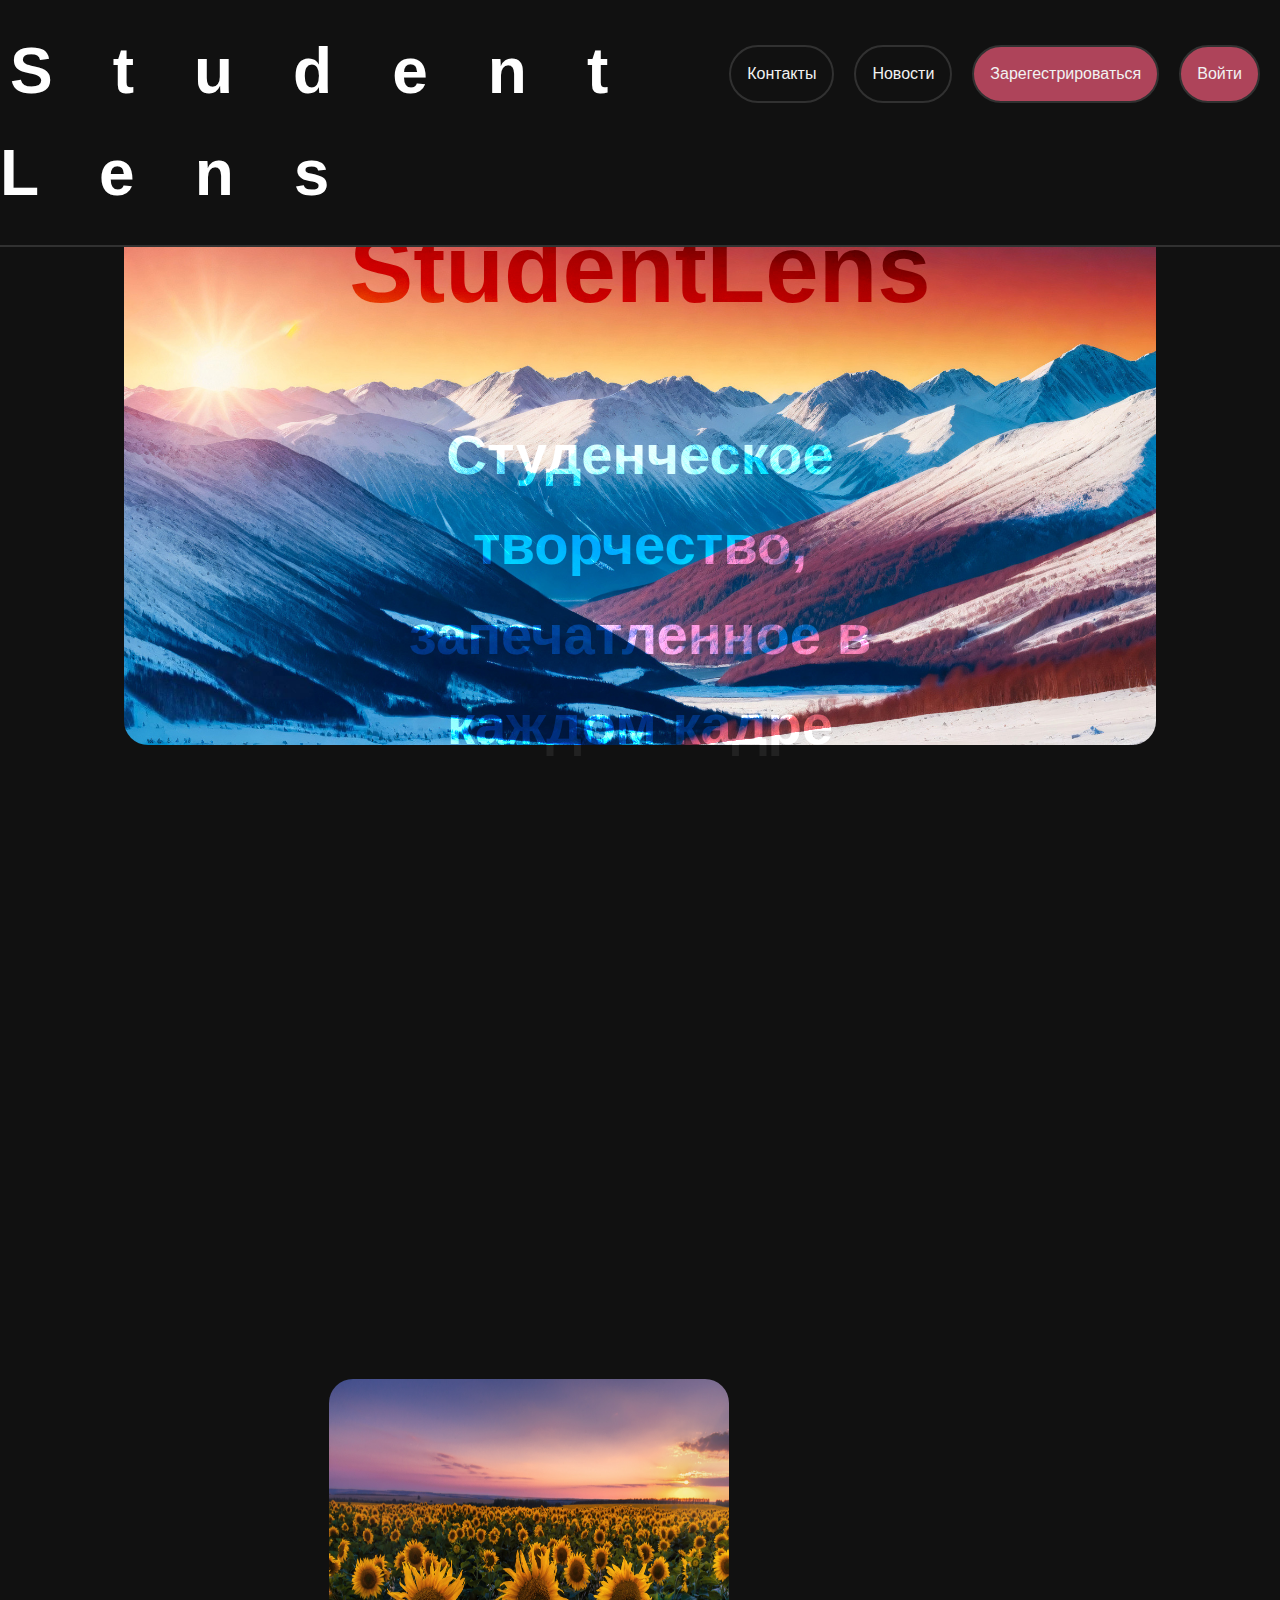
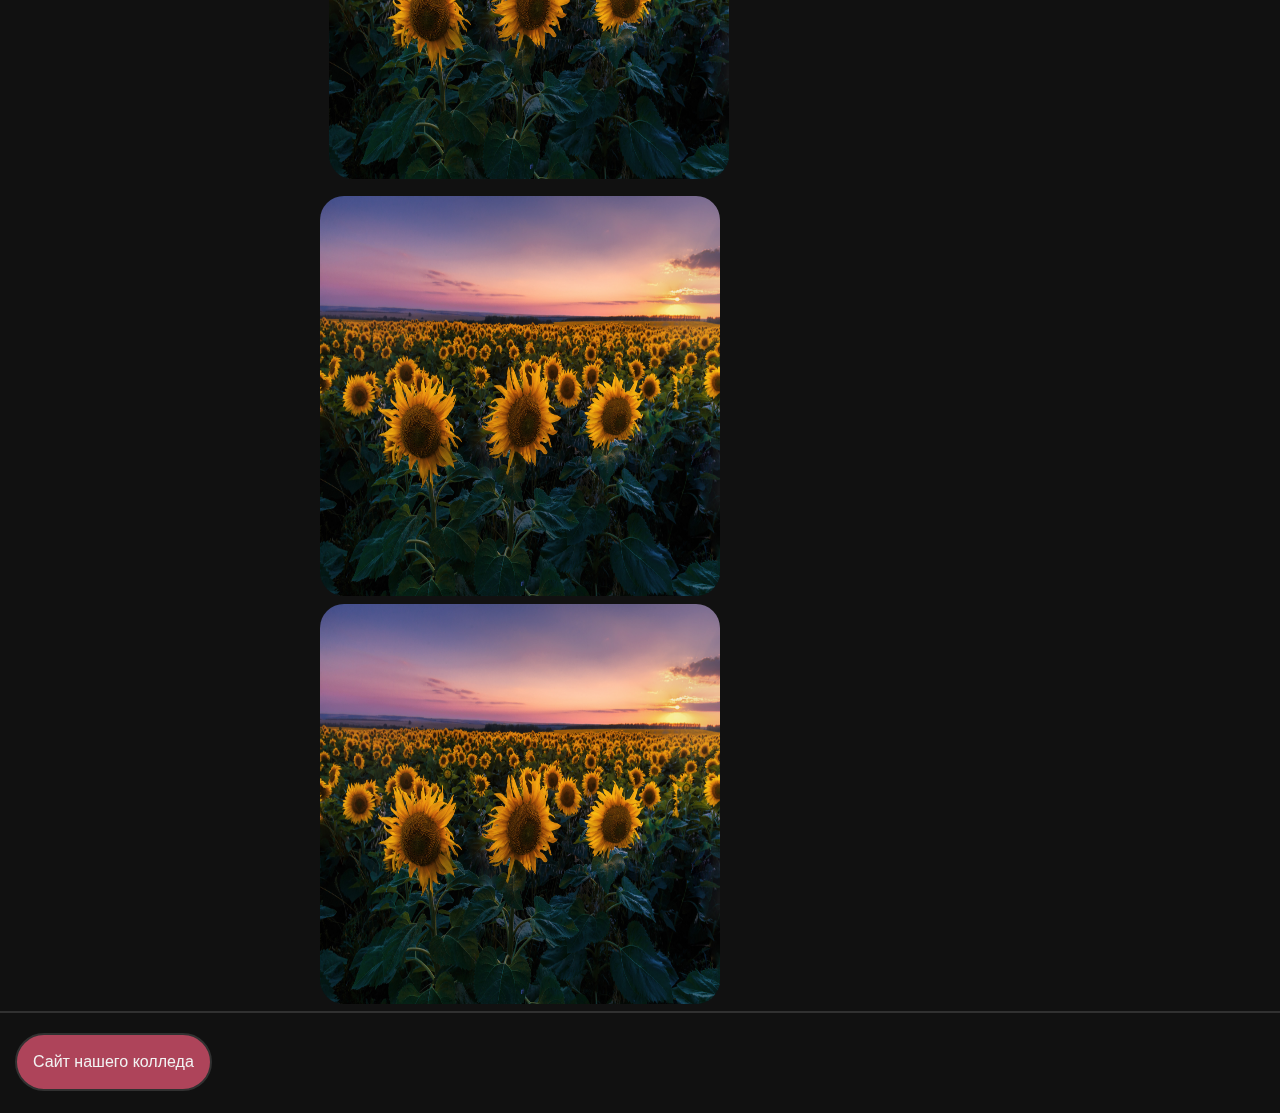
==== index.html @ 9df9896f "first commit" ====
<!DOCTYPE html>
<html lang="en">

<head>
    <meta charset="UTF-8">
    <meta name="viewport" content="width=device-width, initial-scale=1.0">
    <link rel="icon" href="img/newLogo.svg">
    <title>StudentLens</title>
    <link rel="stylesheet" type="text/css" href="index.css">

    <header>
        <div class="top-bar">
            <a href="login.html" class="MB">Войти </a>
            <a href="register.html" class="MB">Зарегестрироваться </a>
            <a href="#news">Новости</a>
            <a href="#contact">Контакты</a>
            <span class="SLtitle"><strong>Student Lens</strong></span><span class="logotyp"><img src="img/newLogo.svg" alt="" width="42" height="42"></span>
        </div>
    </header>
</head>

<body>


    <div class="zoom-wrapper">
        <div class="image-container">
            <img src="img/pikaso.png" alt="Description of the image">
        </div>
        <div class="centered-text">
            <span class="color-text">
                <h1>StudentLens </h1>
            </span>
            <h3 class="color-text-slogan">Студенческое творчество, запечатленное в каждом кадре</h3>
        </div>
    </div>
    </div>

    <main>
        <div class="animated-text">
            <p>
            <h1>Приветсвуем вас!</h1>
            <h2>Дипломный проект студента ЧПОУ СГОК Иличкина Александра Михайловича</h2>
            <h3>
                Это сайт для размещение различных работ фотографов нашего колледжа. Здесь вы найдёте альбомы работ
                каждого студента разделённые на курсы, а так же альбомы уже выпустившихся студентов которые хрянят
                историю их проффесианального пути. Все эти работы можно удобно скачат, отдельно или сразу весь альбом
                какого-нибудь студента.<br>
            </h3>
            </p>
        </div>
        <div class="exemples">
            <div class="image"></div>
            <img src="img/podsolnuhi.jpg" alt="">
            </div>
            <div class="image"></div>
            <img src="img/podsolnuhi.jpg" alt="">
            </div>
            <div class="image"></div>
            <img src="img/podsolnuhi.jpg" alt="">
            </div>
        </div>
    </main>
    <footer>
        <div class="down-bar">
            <a href="https://sgoc.ru" class="MB">Сайт нашего колледа</a>
        </div>
    </footer>

    <script src="scripts.js"></script>
</body>

</html>
---- index.css ----
body {
    margin: 0;
    padding: 0;
    background-color: rgb(17, 17, 17);
    line-height: 1.6;
    font-family: Arial, Helvetica, sans-serif;
}
a{
    border-radius: 32px;
}








.top-bar {
    position: fixed;
    top: 0;
    left: 0;
    width: 100%;
    background-color: rgb(17, 17, 17);
    color: #fff;
    overflow: hidden;
    padding: 20px 0;
    z-index: 10;
    border: none;
    border-bottom: 2px solid #313131;

}
.top-bar a {  
    display: block;
    color: #f2f2f2;
    text-align: center;
    padding: 14px 16px;
    text-decoration: none;
    float: right;
    margin-right: 20px;
    border: 2px solid #313131;
    position: relative;
    top: 25px;
}
.top-bar a:hover {
    background-color: #ddd;
    color: black;
}
.logotyp {
    position: relative;
    left: -485px;
    top: 4px;
}
.top-bar img{
    height: 62px;
    width: 62px;
}
.SLtitle {
    font-size: 4em; 
    margin-left: 10px;
    letter-spacing: 60px;
}
.MB{
    background-color: #ae445a;
}







.zoom-wrapper {
    display: flex;
    flex-direction: column;
    justify-content: center;
    height: 100vh;
    overflow: hidden; 
}
.zoom-wrapper img{
    object-fit: cover;
    transition: transform 0.8s;
    height: 100%;
    
}
.zoom-wrapper:hover img{
    transform: scale(1.05);
}
.centered-text {
    position: absolute;
    top: 53%;
    left: 50%;
    transform: translate(-50%, -50%);
    text-align: center;
    padding: 20px;
    border-radius: 12px;
    mix-blend-mode: overlay;
    cursor: default;
    font-size: 300%;
}
.color-text{
    color: black;
}
.color-text-slogan{
    color: white;
}
.image-container{
    display: flex;
    justify-content: center;
    align-items: center;
    height: 70vh; 
    padding: 20px; 
    box-sizing: border-box;
}
.image-container img{
    max-width: 100%; 
    max-height: 100%;
    border-radius: 24px;
}








main{
    color: white;
    padding-left: 320px;
    padding-right: 320px;
}
main h1{
    color: #ae445a;
}
main img{
    width: 400px;
    height: 400px;
    border-radius: 24px;
}
.exemples img{
    margin: 9px;
}
.exemples img:hover{
    transform: scale(1.05);
    transition: transform 0.8s;
}
.animated-text {
    opacity: 0;
    transform: translateY(20px);
    transition: opacity 1s, transform 1s;
    margin-bottom: 100px;
  }
  .animated-text.visible {
    opacity: 1;
    transform: translateY(0);
  }
  @keyframes fadeInUp {
    from {
      opacity: 0;
      transform: translateY(20px);
    }
    to {
      opacity: 1;
      transform: translateY(0);
    }
  }
  .animated-text.visible {
    animation: fadeInUp 1s forwards;
  }





  .down-bar {
    width: 100%;
    height: 100px;
    background-color: rgb(17, 17, 17);
    color: #fff;
    overflow: hidden;
    border: none;
    border-top: 2px solid #313131;
}
.down-bar a {  
    color: #f2f2f2;
    text-align: center;
    padding: 14px 16px;
    text-decoration: none;
    float: left;
    margin-left: 15px;
    margin-top: 20px;
    border: 2px solid #313131;
}
.down-bar a:hover {
    background-color: #ddd;
    color: black;
}
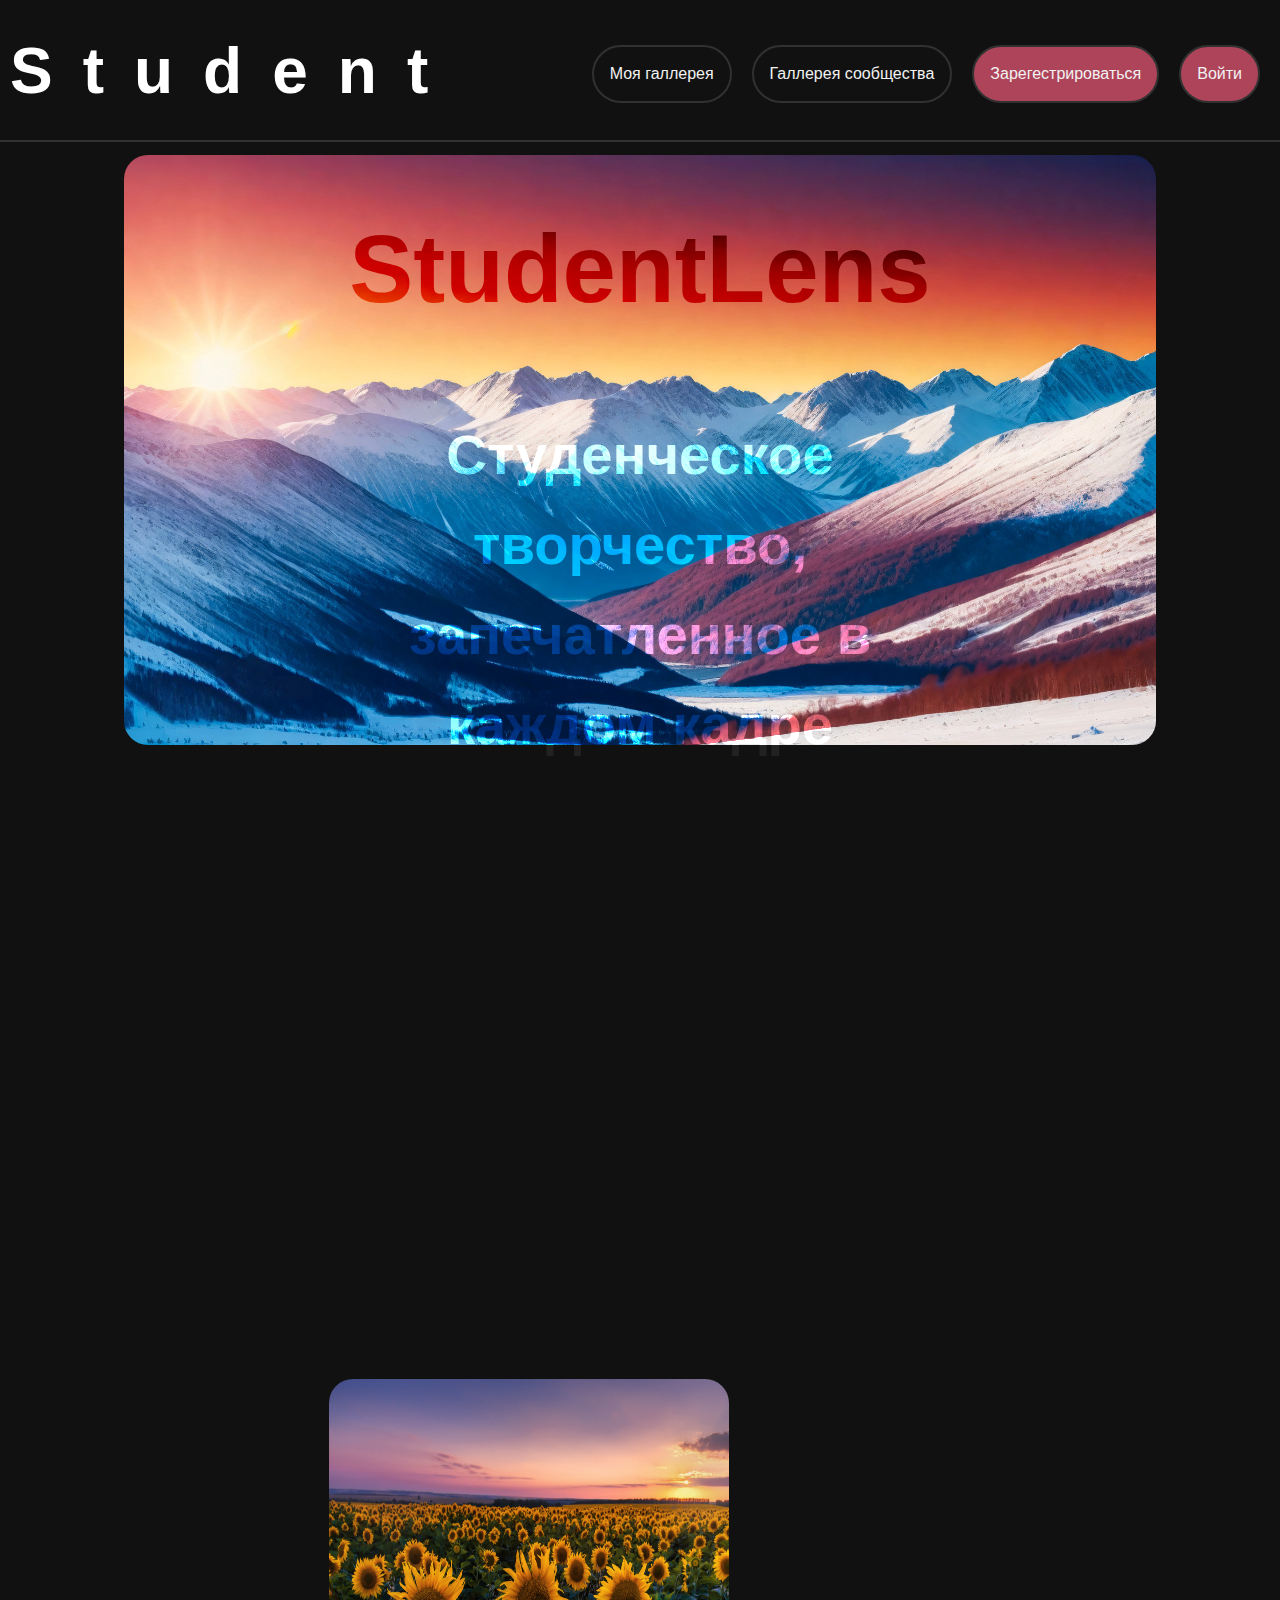
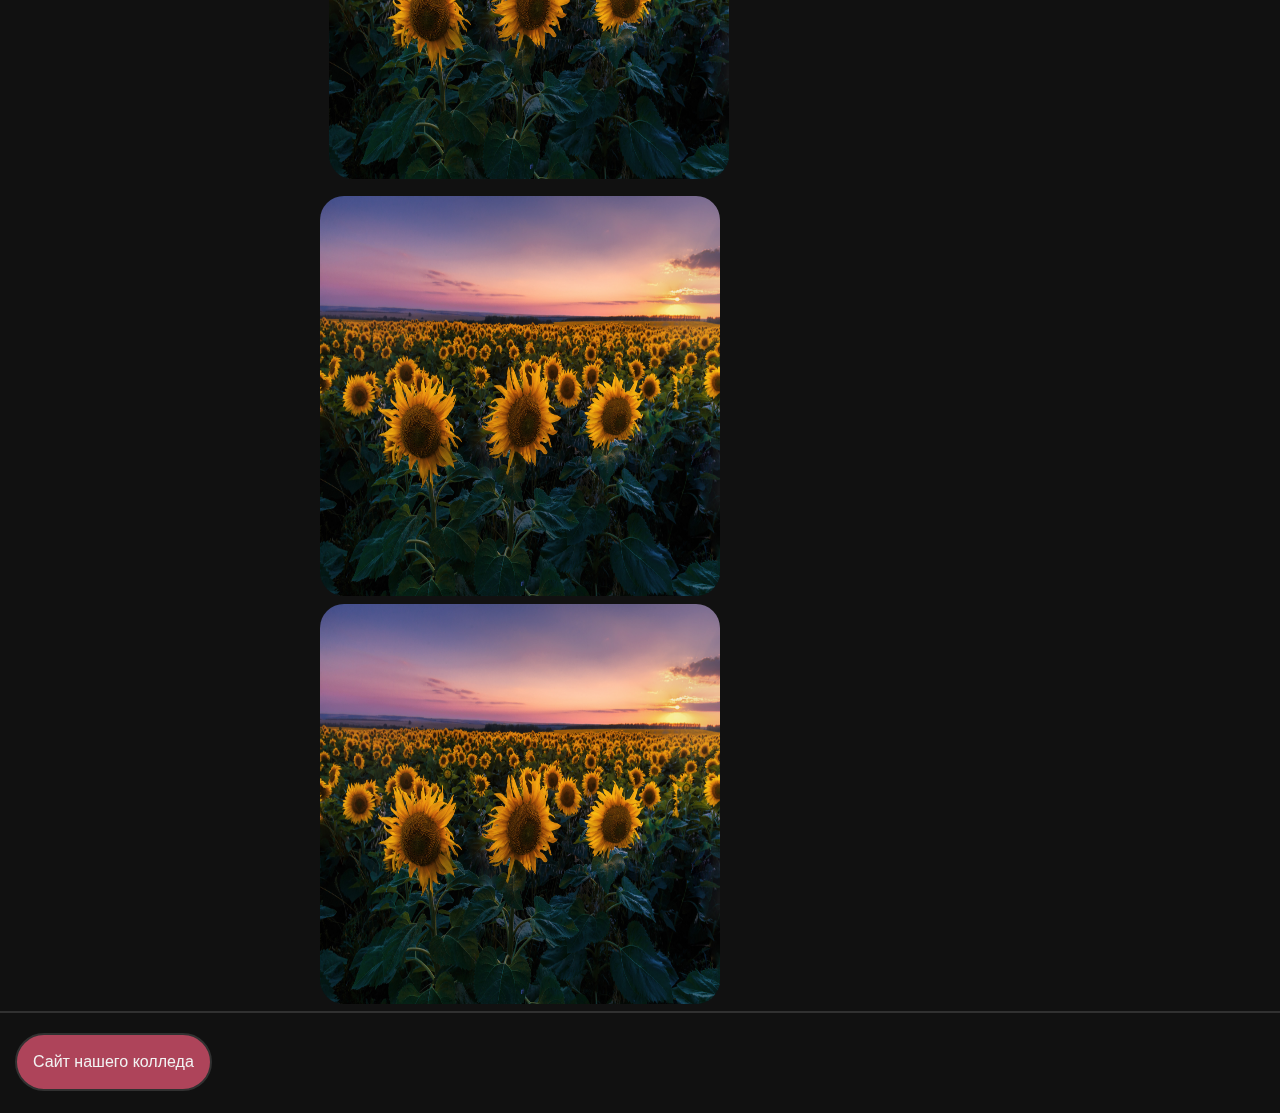
==== commit f522d665: "сделал сессию" ====
--- a/index.html
+++ b/index.html
@@ -10,10 +10,10 @@
 
     <header>
         <div class="top-bar">
-            <a href="login.html" class="MB">Войти </a>
-            <a href="register.html" class="MB">Зарегестрироваться </a>
-            <a href="#news">Новости</a>
-            <a href="#contact">Контакты</a>
+            <a href="login.php" class="MB">Войти </a>
+            <a href="register.php" class="MB">Зарегестрироваться </a>
+            <a href="#">Галлерея сообщества</a>
+            <a href="gallery.php">Моя галлерея</a>
             <span class="SLtitle"><strong>Student Lens</strong></span><span class="logotyp"><img src="img/newLogo.svg" alt="" width="42" height="42"></span>
         </div>
     </header>
--- a/index.css
+++ b/index.css
@@ -22,6 +22,7 @@
     top: 0;
     left: 0;
     width: 100%;
+    height: 100px;
     background-color: rgb(17, 17, 17);
     color: #fff;
     overflow: hidden;
@@ -48,9 +49,9 @@
     color: black;
 }
 .logotyp {
-    position: relative;
-    left: -485px;
-    top: 4px;
+position: relative;
+    left: -340px;
+    top: 5px;
 }
 .top-bar img{
     height: 62px;
@@ -59,7 +60,8 @@
 .SLtitle {
     font-size: 4em; 
     margin-left: 10px;
-    letter-spacing: 60px;
+    letter-spacing: 30px;
+    word-spacing: 10px;
 }
 .MB{
     background-color: #ae445a;
